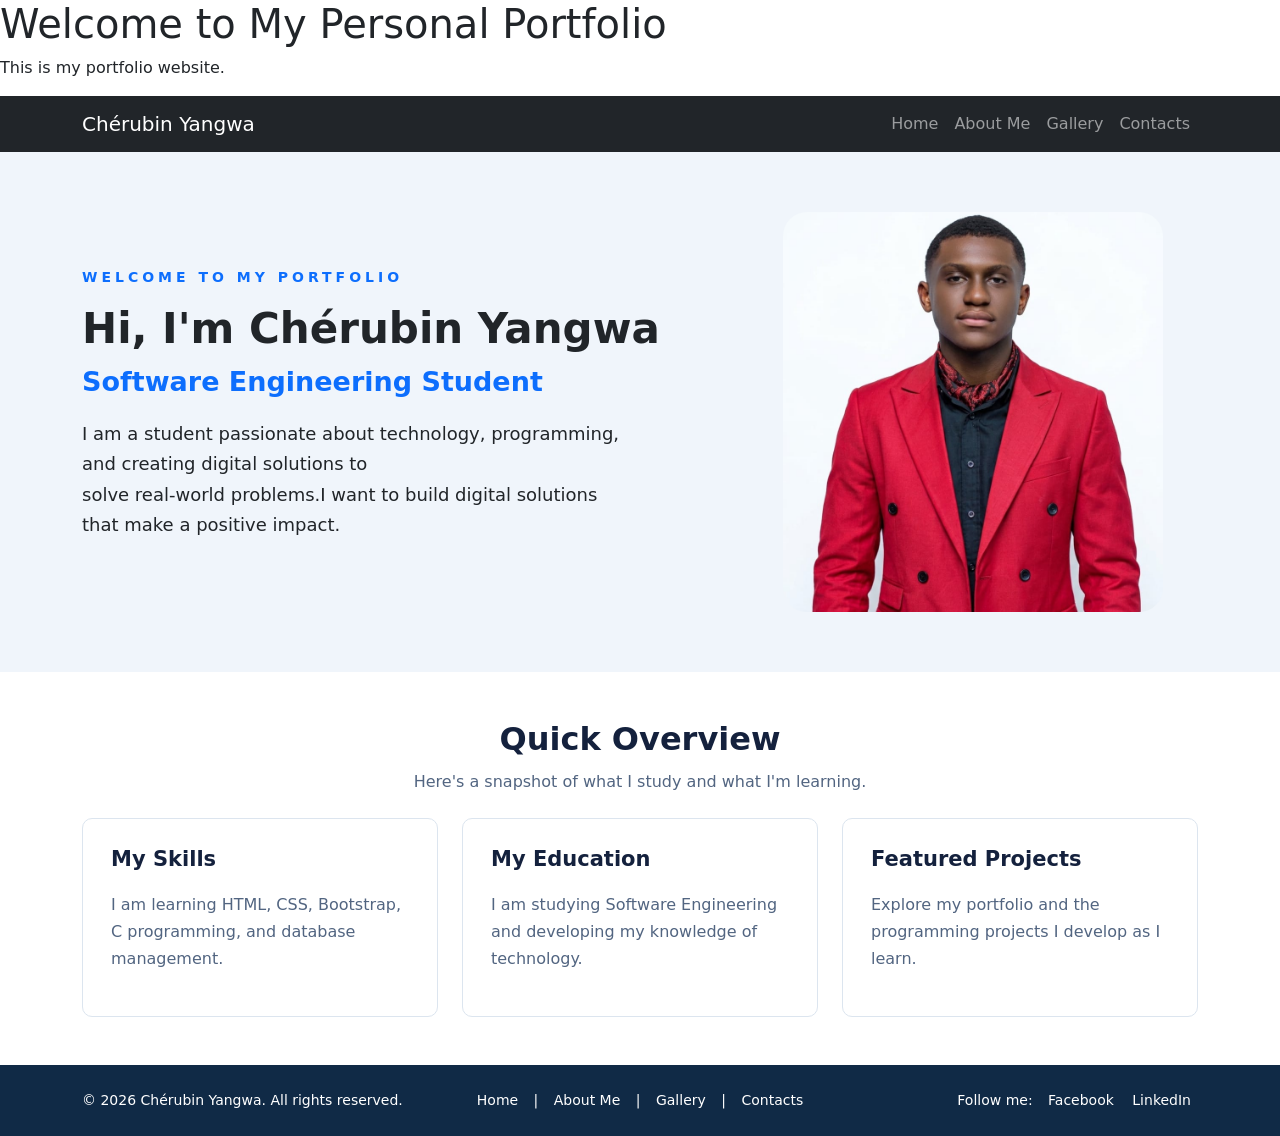
==== index.html @ 74c3bb91 "This is my porfolio" ====
<!DOCTYPE html>
<html lang="en">
<head>
    <meta charset="UTF-8">
    <meta name="viewport" content="width=device-width, initial-scale=1.0">
    <title>Personal Portfolio</title>
    <link rel="stylesheet" href="style.css">
    <link href="https://cdn.jsdelivr.net/npm/bootstrap@5.3.3/dist/css/bootstrap.min.css"
        rel="stylesheet">
</head>
<body>
    <h1>Welcome to My Personal Portfolio</h1>
    <p>This is my portfolio website.</p>

    <nav class="navbar navbar-dark bg-dark sticky-top">
    <div class="container">
        <a class="navbar-brand" href="index.html">
            Chérubin Yangwa
        </a>

        <div class="navbar-nav flex-row flex-wrap ms-auto">
            <a class="nav-link px-2" href="index.html">Home</a>
            <a class="nav-link px-2" href="About_Me.html">About Me</a>
            <a class="nav-link px-2" href="Gallery.html">Gallery</a>
            <a class="nav-link px-2" href="Contact.html">Contacts</a>
        </div>
    </div>
</nav>
<section class="hero">
    <div class="container">
        <div class="row align-items-center">

            <div class="col-md-7 order">
                <p class="intro-label">WELCOME TO MY PORTFOLIO</p>

                <h1>Hi, I'm Chérubin Yangwa</h1>

                <h2>Software Engineering Student</h2>

                <p>
                    I am a student passionate about technology,
                    programming, and creating digital solutions
                    to <br>solve real-world problems.I want to build digital solutions that
                    make a positive impact.
                </p>

                
            </div>

            <div class="col-md-5 text-center">
                <img src="My photo.jpg"
            alt="Portrait of Chérubin Yangwa"
            class="profile-image">
            </div>

        </div>
    </div>
</section>
<section class="overview py-5">
    <div class="container">

        <div class="text-center mb-4">
            <h2>Quick Overview</h2>
            <p>Here's a snapshot of what I study and what I'm learning.</p>
        </div>

        <div class="row g-4">

            <!-- Skills card -->
            <div class="col-md-4">
                <div class="overview-card h-100">
                    <h3>My Skills</h3>
                    <p>
                        I am learning HTML, CSS, Bootstrap,
                        C programming, and database management.
                    </p>
                    
                </div>
            </div>

            <!-- Education card -->
            <div class="col-md-4">
                <div class="overview-card h-100">
                    <h3>My Education</h3>
                    <p>
                        I am studying Software Engineering
                        and developing my knowledge of technology.
                    </p>
                
                </div>
            </div>

            <!-- Projects card -->
            <div class="col-md-4">
                <div class="overview-card h-100">
                    <h3>Featured Projects</h3>
                    <p>
                        Explore my portfolio and the programming
                        projects I develop as I learn.
                    </p>
                
                </div>
            </div>

        </div>
    </div>
</section>
<footer class="site-footer">
    <div class="container">
        <div class="row align-items-center gy-3">

            <div class="col-md-4 text-center text-md-start">
                <p class="mb-0">
                    &copy; 2026 Chérubin Yangwa.
                    All rights reserved.
                </p>
            </div>

            <div class="col-md-4 text-center">
                <a href="index.html">Home</a>
                <span>|</span>
                <a href="About_Me.html">About Me</a>
                <span>|</span>
                <a href="Gallery.html">Gallery</a>
                <span>|</span>
                <a href="Contact.html">Contacts</a>
            </div>

            <div class="col-md-4 text-center text-md-end">
                <span>Follow me:</span>
                <a href="https://www.facebook.com/cherubin.yangwa.3"
                    target="_blank" rel="noopener noreferrer">
                    Facebook
                </a>
                <a href="https://www.linkedin.com/in/chérubin-yangwa-08143939a"
                    target="_blank" rel="noopener noreferrer">
                    LinkedIn
                </a>
            </div>

        </div>
    </div>
</footer>
</body>
</html>
---- style.css ----
body {
    margin: 0;
    font-family: Arial, sans-serif;
    color: #14213d;
}

.hero {
    background-color: #f0f5fb;
    padding: 60px 0;
}

.intro-label {
    color: #0d6efd;
    font-weight: bold;
    letter-spacing: 4px;
    font-size: 14px;
}

.hero h1 {
    font-size: 42px;
    font-weight: bold;
    margin-bottom: 12px;
}

.hero h2 {
    color: #0d6efd;
    font-size: 27px;
    font-weight: bold;
    margin-bottom: 20px;
}

.hero p:not(.intro-label) {
    font-size: 18px;
    line-height: 1.7;
    max-width: 540px;
}

.profile-image {
    width: 100%;
    max-width: 380px;
    height: 400px;
    object-fit: cover;
    border-radius: 24px;
}

@media (max-width: 767px) {
    .hero {
        padding: 40px 0;
    }

    .hero h1 {
        font-size: 32px;
    }

    .profile-image {
        margin-top: 30px;
        height: auto;
    }
}
.overview {
    background-color: #ffffff;
}

.overview h2 {
    color: #14213d;
    font-size: 32px;
    font-weight: bold;
    margin-bottom: 12px;
}

.overview .text-center p {
    color: #526581;
}

.overview-card {
    padding: 28px;
    border: 1px solid #dce5ef;
    border-radius: 10px;
    background-color: #ffffff;
    transition: box-shadow 0.3s ease;
}

.overview-card:hover {
    box-shadow: 0 8px 24px rgba(20, 33, 61, 0.10);
}

.overview-card h3 {
    color: #14213d;
    font-size: 21px;
    font-weight: bold;
    margin-bottom: 18px;
}

.overview-card p {
    color: #526581;
    line-height: 1.7;
}

.overview-card a {
    display: inline-block;
    margin-top: 12px;
    color: #0d6efd;
    text-decoration: none;
    font-weight: 500;
}

.overview-card a:hover {
    text-decoration: underline;
}
.site-footer {
    background-color: #102a46;
    color: #ffffff;
    padding: 25px 0;
    font-size: 14px;
}

.site-footer a {
    color: #ffffff;
    text-decoration: none;
    margin: 0 7px;
}

.site-footer a:hover {
    color: #60a5fa;
}

.site-footer span {
    margin: 0 4px;
}
.about-hero {
    background-color: #f0f5fb;
    text-align: center;
}

.about-hero h1 {
    color: #14213d;
    font-size: 42px;
    font-weight: bold;
}

.about-hero p {
    color: #526581;
}

body section h2 {
    color: #14213d;
    font-weight: bold;
    margin-bottom: 20px;
}

.education-section {
    background-color: #f0f5fb;
}

.education-card {
    background-color: white;
    padding: 25px;
    border-radius: 10px;
    border: 1px solid #dce5ef;
}

.education-card h3 {
    color: #0d6efd;
    font-size: 22px;
    margin-bottom: 20px;
}

.skill-list {
    display: flex;
    flex-wrap: wrap;
    gap: 12px;
}

.skill-list .badge {
    padding: 12px 16px;
    font-size: 15px;
    font-weight: normal;
}
/* Contact form design */
.contact-form {
    max-width: 700px;
    margin: 0 auto;
    padding: 30px;
    background-color: #f0f5fb;
    border-radius: 12px;
}

.contact-form h2 {
    color: #14213d;
    margin-bottom: 20px;
}

.contact-form .form-control {
    padding: 12px;
    border-radius: 6px;
}

.contact-form .btn {
    padding: 12px 24px;
}
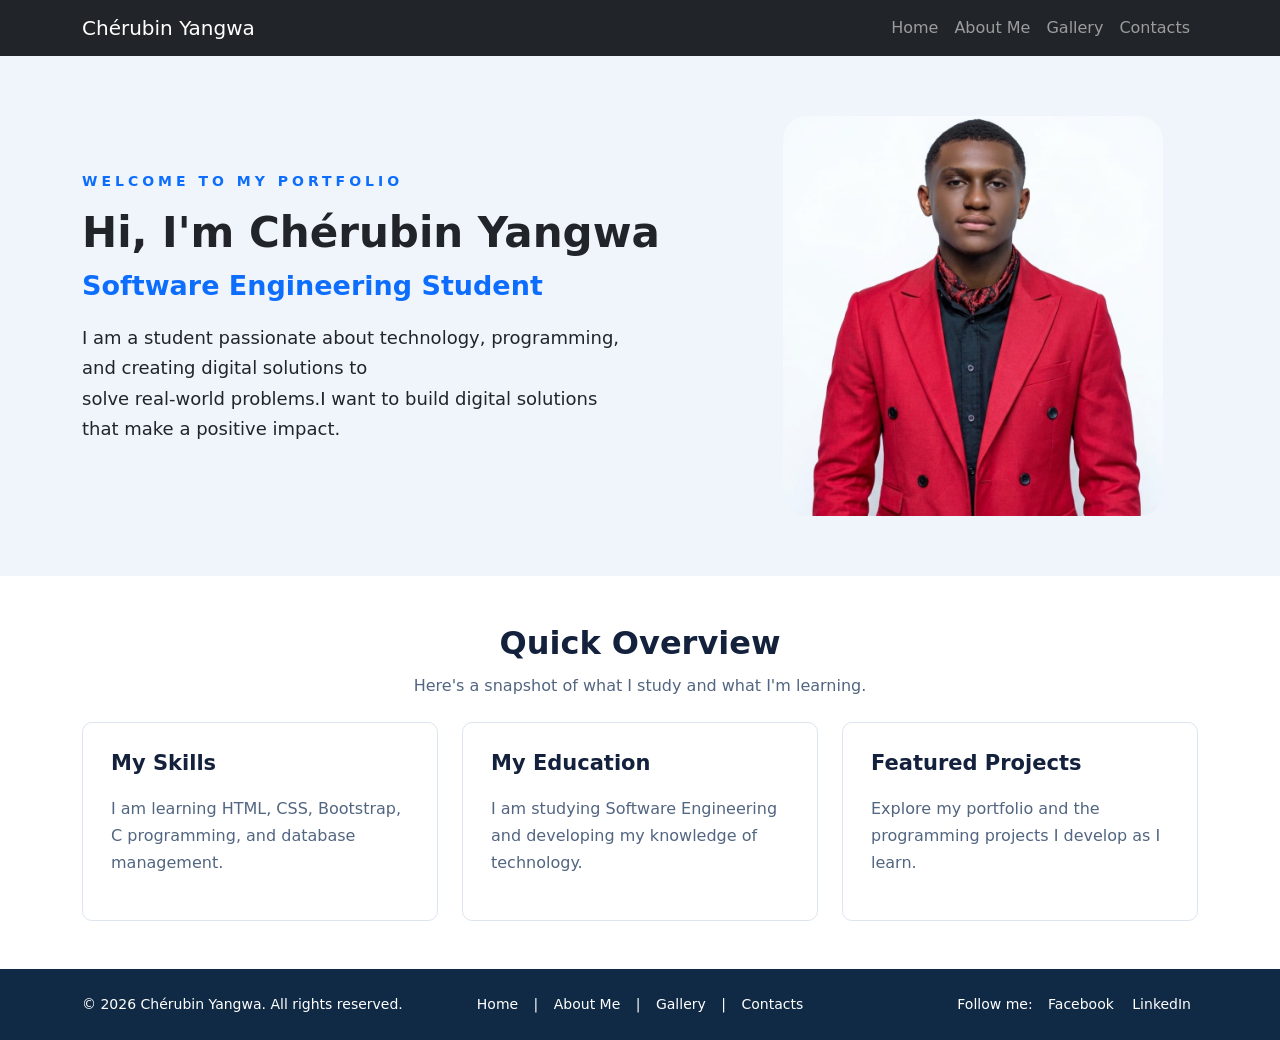
==== commit 237d88c5: "I added some photos and one video about my motivation" ====
--- a/index.html
+++ b/index.html
@@ -9,8 +9,6 @@
         rel="stylesheet">
 </head>
 <body>
-    <h1>Welcome to My Personal Portfolio</h1>
-    <p>This is my portfolio website.</p>
 
     <nav class="navbar navbar-dark bg-dark sticky-top">
     <div class="container">
--- a/style.css
+++ b/style.css
@@ -197,4 +197,4 @@
 
 .contact-form .btn {
     padding: 12px 24px;
-}+}
